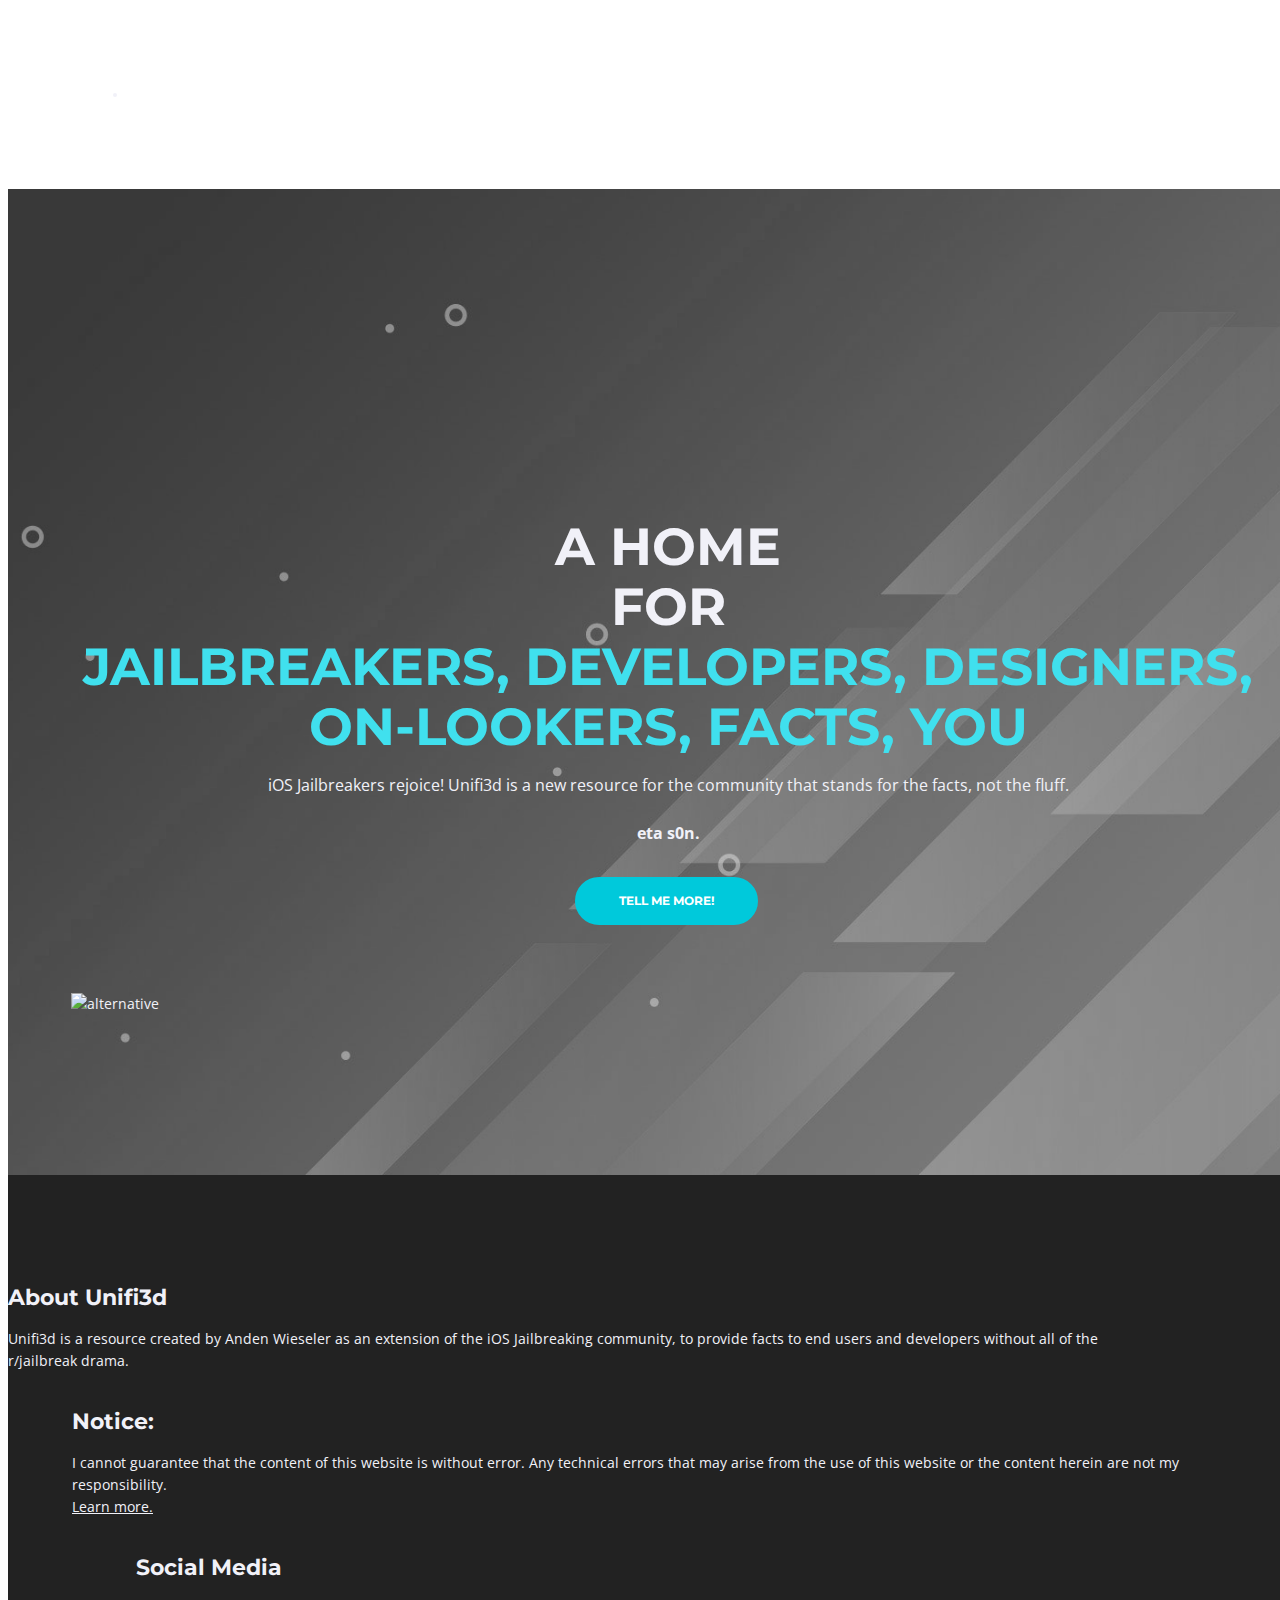
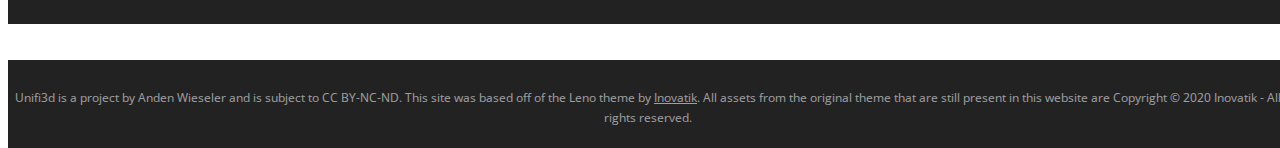
==== index.html @ a31bab38 "Updated website to match local copy" ====
<!DOCTYPE html>
<html lang="en">
<head>
    <meta charset="utf-8">
    <meta name="viewport" content="width=device-width, initial-scale=1, shrink-to-fit=no">
    
    <!-- SEO Meta Tags -->
    <meta name="description" content="Unifi3d is a web resource for the iOS jailbreak community">
    <meta name="author" content="u/yourlocaltechboi">

    <!-- Website Title -->
    <title>Unifi3d</title>
    
    <!-- Styles -->
    <link href="https://fonts.googleapis.com/css?family=Montserrat:400,600,700" rel="stylesheet">
    <link href="https://fonts.googleapis.com/css?family=Open+Sans:400,400i,700,700i" rel="stylesheet">
    <link href="css/bootstrap.css" rel="stylesheet">
    <link href="css/fontawesome-all.css" rel="stylesheet">
    <link href="css/swiper.css" rel="stylesheet">
	<link href="css/magnific-popup.css" rel="stylesheet">
	<link href="css/styles.css" rel="stylesheet">
	
	<!-- Favicon  -->
    <link rel="icon" href="images/Unifi3d-01.png">
</head>
<body data-spy="scroll" data-target=".fixed-top">
    <!-- Navigation -->
    <nav class="navbar navbar-expand-md navbar-dark navbar-custom fixed-top">
        <!-- Text Logo - Use this if you don't have a graphic logo -->
        <a class="navbar-brand logo-text page-scroll" href="index.html">Unifi3d</a>

        <!-- Image Logo -->
        <!-- <a class="navbar-brand logo-image" href="index.html"><img src="images/logo.svg" alt="alternative"></a> -->
        
        <!-- Mobile Menu Toggle Button -->

        <!-- end of mobile menu toggle button -->

        <div class="collapse navbar-collapse" id="navbarsExampleDefault">
            <ul class="navbar-nav ml-auto">
                <li class="nav-item">
                    <!-- <a class="nav-link page-scroll" href="site/home.html">ENTER SITE (BETA)</a> -->
                </li>
                <!-- end of dropdown menu -->


            </ul>
            <span class="nav-item social-icons">
                <span class="fa-stack">
                    <a href="https://reddit.com/u/yourlocaltechboi" target="_blank">
                        <i class="fas fa-circle fa-stack-2x"></i>
                        <i class="fab fa-reddit fa-stack-1x"></i>
                    </a>
                </span>
                <span class="fa-stack">
                    <a href="https://twitter.com/JoeMcRainbow1" target="_blank">
                        <i class="fas fa-circle fa-stack-2x"></i>
                        <i class="fab fa-twitter fa-stack-1x"></i>
                    </a>
                </span>
            </span>
        </div>
    </nav> <!-- end of navbar -->
    <!-- end of navigation -->


    <!-- Header -->
    <header id="header" class="header">
        <div class="header-content">
            <div class="container">
                <div class="row">
                    <div class="col-lg-6">
                        <div class="text-container" style="text-align: center;">
                            <h1>A HOME<br>FOR<br><span id="js-rotating">JAILBREAKERS, DEVELOPERS, DESIGNERS, ON-LOOKERS, FACTS, YOU</span></h1>
                            <p class="p-large">iOS Jailbreakers rejoice! Unifi3d is a new resource for the community that stands for the facts, not the fluff.<br><br><b>eta s0n.</b></p>
                            <a class="btn-solid-lg page-scroll" style="margin-left: 5px;" href="site/about-unifi3d.html">TELL ME MORE!</a>
                            <!-- <a class="btn-solid-lg page-scroll" href="site/home.html">CHECK IT OUT! (BETA)</a> -->
                        </div>
                    </div> <!-- end of col -->
                    <div class="col-lg-6">
                        <div class="image-container">
                            <img class="img-fluid" style="width: 75%; height: 75%; margin-left: 15px" src="images/Untitled-1.png" alt="alternative">
                        </div> <!-- end of image-container -->
                    </div> <!-- end of col -->
                </div> <!-- end of row -->
            </div> <!-- end of container -->
        </div> <!-- end of header-content -->
    </header> <!-- end of header -->
    <!-- end of header -->

    <!-- Footer -->
    <div class="footer">
        <div class="container">
            <div class="row">
                <div class="col-md-4">
                    <div class="footer-col">
                        <h4>About Unifi3d</h4>
                        <p>Unifi3d is a resource created by Anden Wieseler as an extension of the iOS Jailbreaking community, to provide facts to end users and developers without all of the r/jailbreak drama.</p>
                    </div>
                </div> <!-- end of col -->
                <div class="col-md-4">
                    <div class="footer-col middle">
                        <h4>Notice:</h4>
                        <p>I cannot guarantee that the content of this website is without error. Any technical errors that may arise from the use of this website or the content herein are not my responsibility.<br><a href="site/about-unifi3d.html#disclaimer">Learn more.</a></p>
                    </div>
                </div> <!-- end of col -->
                <div class="col-md-4">
                    <div class="footer-col last">
                        <h4>Social Media</h4>
                        <span class="fa-stack">
                            <a href="https://reddit.com/u/yourlocaltechboi">
                                <i class="fas fa-circle fa-stack-2x"></i>
                                <i class="fab fa-reddit fa-stack-1x"></i>
                            </a>
                        </span>
                        <span class="fa-stack">
                            <a href="https://twitter.com/JoeMcRainbow1">
                                <i class="fas fa-circle fa-stack-2x"></i>
                                <i class="fab fa-twitter fa-stack-1x"></i>
                            </a>
                        </span>
                    </div> 
                </div> <!-- end of col -->
            </div> <!-- end of row -->
        </div> <!-- end of container -->
    </div> <!-- end of footer -->  
    <!-- end of footer -->


    <!-- Copyright -->
    <div class="copyright">
        <div class="container">
            <div class="row">
                <div class="col-lg-12">
                    <p class="p-small">Unifi3d is a project by Anden Wieseler and is subject to CC BY-NC-ND. This site was based off of the Leno theme by <a href="https://inovatik.com">Inovatik</a>. All assets from the original theme that are still present in this website are Copyright © 2020 Inovatik - All rights reserved.</p>
                </div> <!-- end of col -->
            </div> <!-- enf of row -->
        </div> <!-- end of container -->
    </div> <!-- end of copyright --> 
    <!-- end of copyright -->
    
    	
    <!-- Scripts -->
    <script src="js/jquery.min.js"></script> <!-- jQuery for Bootstrap's JavaScript plugins -->
    <script src="js/popper.min.js"></script> <!-- Popper tooltip library for Bootstrap -->
    <script src="js/bootstrap.min.js"></script> <!-- Bootstrap framework -->
    <script src="js/jquery.easing.min.js"></script> <!-- jQuery Easing for smooth scrolling between anchors -->
    <script src="js/swiper.min.js"></script> <!-- Swiper for image and text sliders -->
    <script src="js/jquery.magnific-popup.js"></script> <!-- Magnific Popup for lightboxes -->
    <script src="js/morphext.min.js"></script> <!-- Morphtext rotating text in the header -->
    <script src="js/validator.min.js"></script> <!-- Validator.js - Bootstrap plugin that validates forms -->
    <script src="js/scripts.js"></script> <!-- Custom scripts -->
</body>
</html>
---- css/styles.css ----
/* Template: Leno - Mobile App HTML Landing Page Template
   Author: Inovatik
   Created: Mar 2019
   Description: Master CSS file
*/

/*****************************************
Table Of Contents:

01. General Styles
02. Preloader
03. Navigation
04. Header
05. Features
06. Video
07. Details 1
08. Details 2
09. Details Lightboxes
10. Screenshots
11. Download
12. Statistics
13. Contact
14. Footer
15. Copyright
16. Back To Top Button
17. Extra Pages
18. Media Queries
******************************************/

/*****************************************
Colors:

- Text, navbar links - white #f1f1f8
- Buttons, bullets, icons - turquoise #00c9db
- Navbar - gray #333333
- Backgrounds - gray #333333
- Backgrounds - denim #2f2c3d
******************************************/


/******************************/
/*     01. General Styles     */
/******************************/
body,
html {
    width: 100%;
	height: 100%;
}

body, p {
	color: #f1f1f8; 
	font: 400 0.875rem/1.375rem "Open Sans", sans-serif;
}

.p-large {
	color: #f1f1f8;
	font: 400 1rem/1.5rem "Open Sans", sans-serif;
}

.p-small {
	color: #f1f1f8;
	font: 400 0.75rem/1.25rem "Open Sans", sans-serif;
}

.p-heading {
	margin-bottom: 3.75rem;
	text-align: center;
}

.li-space-lg li {
	margin-bottom: 0.375rem;
}

.indent {
	padding-left: 1.25rem;
}

h1 {
	color: #f1f1f8;
	font: 700 2.5rem/2.875rem "Montserrat", sans-serif;
}

h2 {
	color: #f1f1f8;
	font: 700 2.25rem/2.75rem "Montserrat", sans-serif;
}

h3 {
	color: #f1f1f8;
	font: 700 1.75rem/2.125rem "Montserrat", sans-serif;
}

h4 {
	color: #f1f1f8;
	font: 700 1.375rem/1.75rem "Montserrat", sans-serif;
}

h5 {
	color: #f1f1f8;
	font: 700 1.125rem/1.625rem "Montserrat", sans-serif;
}

h6 {
	color: #f1f1f8;
	font: 700 1rem/1.5rem "Montserrat", sans-serif;
}

a {
	color: #f1f1f8;
	text-decoration: underline;
}

a:hover {
	color: #f1f1f8;
	text-decoration: underline;
}

a.turquoise {
	color: #00c9db;
}

a.white {
	color: #fff;
}

.testimonial-text {
	font: italic 400 1rem/1.5rem "Open Sans", sans-serif;
}

.testimonial-author {
	font: 700 1rem/1.5rem "Montserrat", sans-serif;
}

.btn-solid-reg {
	display: inline-block;
	padding: 1.1875rem 2.125rem 1.1875rem 2.125rem;
	border: 0.125rem solid #00c9db;
	border-radius: 2rem;
	background-color: #00c9db;
	color: #fff;
	font: 700 0.75rem/0 "Montserrat", sans-serif;
	text-decoration: none;
	transition: all 0.2s ease;
}

.btn-solid-reg:hover {
	background-color: transparent;
	color: #00c9db;
	text-decoration: none;
}

.btn-solid-lg {
	display: inline-block;
	padding: 1.375rem 2.625rem 1.375rem 2.625rem;
	border: 0.125rem solid #00c9db;
	border-radius: 2rem;
	background-color: #00c9db;
	color: #fff;
	font: 700 0.75rem/0 "Montserrat", sans-serif;
	text-decoration: none;
	transition: all 0.2s ease;
}

.btn-solid-lg:hover {
	background-color: transparent;
	color: #00c9db;
	text-decoration: none;
}

.btn-solid-lg .fab {
	margin-right: 0.5rem;
	font-size: 1.25rem;
	line-height: 0;
	vertical-align: top;
}

.btn-solid-lg .fab.fa-google-play {
	font-size: 1rem;
}

.btn-outline-reg {
	display: inline-block;
	padding: 1.1875rem 2.125rem 1.1875rem 2.125rem;
	border: 0.125rem solid #00c9db;
	border-radius: 2rem;
	background-color: transparent;
	color: #00c9db;
	font: 700 0.75rem/0 "Montserrat", sans-serif;
	text-decoration: none;
	transition: all 0.2s ease;
}

.btn-outline-reg:hover {
	background-color: #00c9db;
	color: #fff;
	text-decoration: none;
}

.btn-outline-lg {
	display: inline-block;
	padding: 1.375rem 2.625rem 1.375rem 2.625rem;
	border: 0.125rem solid #00c9db;
	border-radius: 2rem;
	background-color: transparent;
	color: #00c9db;
	font: 700 0.75rem/0 "Montserrat", sans-serif;
	text-decoration: none;
	transition: all 0.2s ease;
}

.btn-outline-lg:hover {
	background-color: #00c9db;
	color: #fff;
	text-decoration: none;
}

.btn-outline-sm {
	display: inline-block;
	padding: 1rem 1.625rem 0.875rem 1.625rem;
	border: 0.125rem solid #00c9db;
	border-radius: 2rem;
	background-color: transparent;
	color: #00c9db;
	font: 700 0.625rem/0 "Montserrat", sans-serif;
	text-decoration: none;
	transition: all 0.2s ease;
}

.btn-outline-sm:hover {
	background-color: #00c9db;
	color: #fff;
	text-decoration: none;
}

.form-group {
	position: relative;
	margin-bottom: 1.25rem;
}

.form-group.has-error.has-danger {
	margin-bottom: 0.625rem;
}

.form-group.has-error.has-danger .help-block.with-errors ul {
	margin-top: 0.375rem;
}

.label-control {
	position: absolute;
	top: 0.87rem;
	left: 1.375rem;
	color: #f1f1f8;
	opacity: 1;
	font: 400 0.875rem/1.375rem "Open Sans", sans-serif;
	cursor: text;
	transition: all 0.2s ease;
}

/* IE10+ hack to solve lower label text position compared to the rest of the browsers */
@media screen and (-ms-high-contrast: active), screen and (-ms-high-contrast: none) {  
	.label-control {
		top: 0.9375rem;
	}
}

.form-control-input:focus + .label-control,
.form-control-input.notEmpty + .label-control,
.form-control-textarea:focus + .label-control,
.form-control-textarea.notEmpty + .label-control {
	top: 0.125rem;
	opacity: 1;
	font-size: 0.75rem;
	font-weight: 700;
}

.form-control-input,
.form-control-select {
	display: block; /* needed for proper display of the label in Firefox, IE, Edge */
	width: 100%;
	padding-top: 1.0625rem;
	padding-bottom: 0.0625rem;
	padding-left: 1.3125rem;
	border: 1px solid #9791ae;
	border-radius: 0.25rem;
	background-color: #413d52;
	color: #f1f1f8;
	font: 400 0.875rem/1.875rem "Open Sans", sans-serif;
	transition: all 0.2s ease;
	-webkit-appearance: none; /* removes inner shadow on form inputs on ios safari */
}

.form-control-select {
	padding-top: 0.5rem;
	padding-bottom: 0.5rem;
	height: 3rem;
}

/* IE10+ hack to solve lower label text position compared to the rest of the browsers */
@media screen and (-ms-high-contrast: active), screen and (-ms-high-contrast: none) {  
	.form-control-input {
		padding-top: 1.25rem;
		padding-bottom: 0.75rem;
		line-height: 1.75rem;
	}

	.form-control-select {
		padding-top: 0.875rem;
		padding-bottom: 0.75rem;
		height: 3.125rem;
		line-height: 2.125rem;
	}
}

select {
    /* you should keep these first rules in place to maintain cross-browser behavior */
    -webkit-appearance: none;
	-moz-appearance: none;
	-ms-appearance: none;
    -o-appearance: none;
    appearance: none;
    background-image: url('../images/down-arrow.png');
    background-position: 96% 50%;
    background-repeat: no-repeat;
    outline: none;
}

select::-ms-expand {
    display: none; /* removes the ugly default down arrow on select form field in IE11 */
}

.form-control-textarea {
	display: block; /* used to eliminate a bottom gap difference between Chrome and IE/FF */
	width: 100%;
	height: 8rem; /* used instead of html rows to normalize height between Chrome and IE/FF */
	padding-top: 1.25rem;
	padding-left: 1.3125rem;
	border: 1px solid #9791ae;
	border-radius: 0.25rem;
	background-color: #413d52;
	color: #f1f1f8;
	font: 400 0.875rem/1.75rem "Open Sans", sans-serif;
	transition: all 0.2s ease;
}

.form-control-input:focus,
.form-control-select:focus,
.form-control-textarea:focus {
	border: 1px solid #f1f1f8;
	outline: none; /* Removes blue border on focus */
}

.form-control-input:hover,
.form-control-select:hover,
.form-control-textarea:hover {
	border: 1px solid #f1f1f8;
}

.checkbox {
	font: 400 0.75rem/1.25rem "Open Sans", sans-serif;
}

input[type='checkbox'] {
	vertical-align: -15%;
	margin-right: 0.375rem;
}

/* IE10+ hack to raise checkbox field position compared to the rest of the browsers */
@media screen and (-ms-high-contrast: active), screen and (-ms-high-contrast: none) {  
	input[type='checkbox'] {
		vertical-align: -9%;
	}
}

.form-control-submit-button {
	display: inline-block;
	width: 100%;
	height: 3.125rem;
	border: 1px solid #00c9db;
	border-radius: 1.5rem;
	background-color: #00c9db;
	color: #fff;
	font: 700 0.75rem/1.75rem "Montserrat", sans-serif;
	cursor: pointer;
	transition: all 0.2s ease;
}

.form-control-submit-button:hover {
	background-color: transparent;
	color: #00c9db;
}

/* Form Success And Error Message Formatting */
#cmsgSubmit.h3.text-center.tada.animated,
#pmsgSubmit.h3.text-center.tada.animated,
#cmsgSubmit.h3.text-center,
#pmsgSubmit.h3.text-center {
	display: block;
	margin-bottom: 0;
	color: #f1f1f8;
	font: 400 1.125rem/1rem "Open Sans", sans-serif;
}

.help-block.with-errors .list-unstyled {
	color: #f1f1f8;
	font-size: 0.75rem;
	line-height: 1.125rem;
	text-align: left;
}

.help-block.with-errors ul {
	margin-bottom: 0;
}
/* end of form success and error message formatting */

/* Form Success And Error Message Animation - Animate.css */
@-webkit-keyframes tada {
	from {
		-webkit-transform: scale3d(1, 1, 1);
		-ms-transform: scale3d(1, 1, 1);
		transform: scale3d(1, 1, 1);
	}
	10%, 20% {
		-webkit-transform: scale3d(.9, .9, .9) rotate3d(0, 0, 1, -3deg);
		-ms-transform: scale3d(.9, .9, .9) rotate3d(0, 0, 1, -3deg);
		transform: scale3d(.9, .9, .9) rotate3d(0, 0, 1, -3deg);
	}
	30%, 50%, 70%, 90% {
		-webkit-transform: scale3d(1.1, 1.1, 1.1) rotate3d(0, 0, 1, 3deg);
		-ms-transform: scale3d(1.1, 1.1, 1.1) rotate3d(0, 0, 1, 3deg);
		transform: scale3d(1.1, 1.1, 1.1) rotate3d(0, 0, 1, 3deg);
	}
	40%, 60%, 80% {
		-webkit-transform: scale3d(1.1, 1.1, 1.1) rotate3d(0, 0, 1, -3deg);
		-ms-transform: scale3d(1.1, 1.1, 1.1) rotate3d(0, 0, 1, -3deg);
		transform: scale3d(1.1, 1.1, 1.1) rotate3d(0, 0, 1, -3deg);
	}
	to {
		-webkit-transform: scale3d(1, 1, 1);
		-ms-transform: scale3d(1, 1, 1);
		transform: scale3d(1, 1, 1);
	}
}

@keyframes tada {
	from {
		-webkit-transform: scale3d(1, 1, 1);
		-ms-transform: scale3d(1, 1, 1);
		transform: scale3d(1, 1, 1);
	}
	10%, 20% {
		-webkit-transform: scale3d(.9, .9, .9) rotate3d(0, 0, 1, -3deg);
		-ms-transform: scale3d(.9, .9, .9) rotate3d(0, 0, 1, -3deg);
		transform: scale3d(.9, .9, .9) rotate3d(0, 0, 1, -3deg);
	}
	30%, 50%, 70%, 90% {
		-webkit-transform: scale3d(1.1, 1.1, 1.1) rotate3d(0, 0, 1, 3deg);
		-ms-transform: scale3d(1.1, 1.1, 1.1) rotate3d(0, 0, 1, 3deg);
		transform: scale3d(1.1, 1.1, 1.1) rotate3d(0, 0, 1, 3deg);
	}
	40%, 60%, 80% {
		-webkit-transform: scale3d(1.1, 1.1, 1.1) rotate3d(0, 0, 1, -3deg);
		-ms-transform: scale3d(1.1, 1.1, 1.1) rotate3d(0, 0, 1, -3deg);
		transform: scale3d(1.1, 1.1, 1.1) rotate3d(0, 0, 1, -3deg);
	}
	to {
		-webkit-transform: scale3d(1, 1, 1);
		-ms-transform: scale3d(1, 1, 1);
		transform: scale3d(1, 1, 1);
	}
}

.tada {
	-webkit-animation-name: tada;
	animation-name: tada;
}

.animated {
	-webkit-animation-duration: 1s;
	animation-duration: 1s;
	-webkit-animation-fill-mode: both;
	animation-fill-mode: both;
}
/* end of form success and error message animation - Animate.css */

/* Fade-move Animation For Lightbox - Magnific Popup */
/* at start */
.my-mfp-slide-bottom .zoom-anim-dialog {
	opacity: 0;
	transition: all 0.2s ease-out;
	-webkit-transform: translateY(-1.25rem) perspective(37.5rem) rotateX(10deg);
	-ms-transform: translateY(-1.25rem) perspective(37.5rem) rotateX(10deg);
	transform: translateY(-1.25rem) perspective(37.5rem) rotateX(10deg);
}

/* animate in */
.my-mfp-slide-bottom.mfp-ready .zoom-anim-dialog {
	opacity: 1;
	-webkit-transform: translateY(0) perspective(37.5rem) rotateX(0); 
	-ms-transform: translateY(0) perspective(37.5rem) rotateX(0); 
	transform: translateY(0) perspective(37.5rem) rotateX(0); 
}

/* animate out */
.my-mfp-slide-bottom.mfp-removing .zoom-anim-dialog {
	opacity: 0;
	-webkit-transform: translateY(-0.625rem) perspective(37.5rem) rotateX(10deg); 
	-ms-transform: translateY(-0.625rem) perspective(37.5rem) rotateX(10deg); 
	transform: translateY(-0.625rem) perspective(37.5rem) rotateX(10deg); 
}

/* dark overlay, start state */
.my-mfp-slide-bottom.mfp-bg {
	opacity: 0;
	transition: opacity 0.2s ease-out;
}

/* animate in */
.my-mfp-slide-bottom.mfp-ready.mfp-bg {
	opacity: 0.8;
}
/* animate out */
.my-mfp-slide-bottom.mfp-removing.mfp-bg {
	opacity: 0;
}
/* end of fade-move animation for lightbox - magnific popup */

/* Fade Animation For Image Slider - Magnific Popup */
@-webkit-keyframes fadeIn {
	from {
		opacity: 0;
	}
	to {
		opacity: 1;
	}
}

@keyframes fadeIn {
	from {
		opacity: 0;
	}
	to {
		opacity: 1;
	}
}

.fadeIn {
	-webkit-animation: fadeIn 0.6s;
	animation: fadeIn 0.6s;
}

@-webkit-keyframes fadeOut {
	from {
		opacity: 1;
	}
	to {
		opacity: 0;
	}
}

@keyframes fadeOut {
	from {
		opacity: 1;
	}
	to {
		opacity: 0;
	}
}

.fadeOut {
	-webkit-animation: fadeOut 0.8s;
	animation: fadeOut 0.8s;
}
/* end of fade animation for image slider - magnific popup */


/*************************/
/*     02. Preloader     */
/*************************/
.spinner-wrapper {
	position: fixed;
	z-index: 999999;
	top: 0;
	right: 0;
	bottom: 0;
	left: 0;
	background: #2f2c3d;
}

.spinner {
	position: absolute;
	top: 50%; /* centers the loading animation vertically one the screen */
	left: 50%; /* centers the loading animation horizontally one the screen */
	width: 3.75rem;
	height: 1.25rem;
	margin: -0.625rem 0 0 -1.875rem; /* is width and height divided by two */ 
	text-align: center;
}

.spinner > div {
	display: inline-block;
	width: 1rem;
	height: 1rem;
	border-radius: 100%;
	background-color: #fff;
	-webkit-animation: sk-bouncedelay 1.4s infinite ease-in-out both;
	animation: sk-bouncedelay 1.4s infinite ease-in-out both;
}

.spinner .bounce1 {
	-webkit-animation-delay: -0.32s;
	animation-delay: -0.32s;
}

.spinner .bounce2 {
	-webkit-animation-delay: -0.16s;
	animation-delay: -0.16s;
}

@-webkit-keyframes sk-bouncedelay {
	0%, 80%, 100% { -webkit-transform: scale(0); }
	40% { -webkit-transform: scale(1.0); }
}

@keyframes sk-bouncedelay {
	0%, 80%, 100% { 
		-webkit-transform: scale(0);
		-ms-transform: scale(0);
		transform: scale(0);
	} 40% { 
		-webkit-transform: scale(1.0);
		-ms-transform: scale(1.0);
		transform: scale(1.0);
	}
}


/**************************/
/*     03. Navigation     */
/**************************/
.navbar-custom {
	background-color: #222222;
	box-shadow: 0 0.0625rem 0.375rem 0 rgba(0, 0, 0, 0.1);
	font: 700 0.75rem/2rem "Montserrat", sans-serif;
	transition: all 0.2s ease;
}

.navbar-custom .navbar-brand.logo-image img {
    width: 113px;
	height: 34px;
	margin-bottom: 1px;
	-webkit-backface-visibility: hidden;
}

.navbar-custom .navbar-brand.logo-text {
	font: 700 2.375rem/1.5rem "Montserrat", sans-serif;
	color: #fff;
	letter-spacing: -0.5px;
	text-decoration: none;
}

.navbar-custom .navbar-nav {
	margin-top: 0.75rem;
}

.navbar-custom .nav-item .nav-link {
	padding: 0 0.75rem 0 0.75rem;
	color: #fff;
	text-decoration: none;
	transition: all 0.2s ease;
}

.navbar-custom .nav-item .nav-link:hover,
.navbar-custom .nav-item .nav-link.active {
	color: #00c9db;
}

/* Dropdown Menu */
.navbar-custom .dropdown:hover > .dropdown-menu {
	display: block; /* this makes the dropdown menu stay open while hovering it */
	min-width: auto;
	animation: fadeDropdown 0.2s; /* required for the fade animation */
}

@keyframes fadeDropdown {
    0% {
        opacity: 0;
    }

    100% {
        opacity: 1;
    }
}

.navbar-custom .dropdown-toggle:focus { /* removes dropdown outline on focus  */
	outline: 0;
}

.navbar-custom .dropdown-menu {
	margin-top: 0;
	border: none;
	border-radius: 0.25rem;
	background-color: #222222;
}

.navbar-custom .dropdown-item {
	color: #fff;
	text-decoration: none;
}

.navbar-custom .dropdown-item:hover {
	background-color: #222222;
}

.navbar-custom .dropdown-item .item-text {
	font: 700 0.75rem/1.5rem "Montserrat", sans-serif;
}

.navbar-custom .dropdown-item:hover .item-text {
	color: #00c9db;
}

.navbar-custom .dropdown-items-divide-hr {
	width: 100%;
	height: 1px;
	margin: 0.25rem auto 0.25rem auto;
	border: none;
	background-color: #b5bcc4;
	opacity: 0.2;
}
/* end of dropdown menu */

.navbar-custom .social-icons {
	display: none;
}

.navbar-custom .navbar-toggler {
	border: none;
	color: #fff;
	font-size: 2rem;
}

.navbar-custom button[aria-expanded='false'] .navbar-toggler-awesome.fas.fa-times{
	display: none;
}

.navbar-custom button[aria-expanded='false'] .navbar-toggler-awesome.fas.fa-bars{
	display: inline-block;
}

.navbar-custom button[aria-expanded='true'] .navbar-toggler-awesome.fas.fa-bars{
	display: none;
}

.navbar-custom button[aria-expanded='true'] .navbar-toggler-awesome.fas.fa-times{
	display: inline-block;
	margin-right: 0.125rem;
}


/*********************/
/*    04. Header     */
/*********************/
.header {
	background: linear-gradient(to bottom right, rgba(72, 72, 212, 0), rgba(241, 104, 104, 0)), url('../images/header-background.jpg') center center no-repeat;
	background-size: cover;
}

.header .header-content {
	padding-top: 8.5rem;
	padding-bottom: 7rem;
	text-align: center;
}

.header .text-container {
	margin-bottom: 3rem;
}

.header h1 {
	margin-bottom: 1rem;
}

.header #js-rotating {
	color: #40e0ee;
}

.header .p-large {
	margin-bottom: 2rem;
}

.header .btn-solid-lg {
	margin-right: 0.5rem;
	margin-bottom: 1.25rem;
}


/****************************/
/*     05. Testimonials     */
/****************************/
.slider-1 {
	padding-top: 6.875rem;
	padding-bottom: 6.375rem;
	background-color: #333333;
}

.slider-1 .slider-container {
	position: relative;
}

.slider-1 .swiper-container {
	position: static;
	width: 90%;
	text-align: center;
}

.slider-1 .swiper-button-prev:focus,
.slider-1 .swiper-button-next:focus {
	/* even if you can't see it chrome you can see it on mobile device */
	outline: none;
}

.slider-1 .swiper-button-prev {
	left: -0.5rem;
	background-image: url("data:image/svg+xml;charset=utf-8,%3Csvg%20xmlns%3D'http%3A%2F%2Fwww.w3.org%2F2000%2Fsvg'%20viewBox%3D'0%200%2028%2044'%3E%3Cpath%20d%3D'M0%2C22L22%2C0l2.1%2C2.1L4.2%2C22l19.9%2C19.9L22%2C44L0%2C22L0%2C22L0%2C22z'%20fill%3D'%23f1f1f8'%2F%3E%3C%2Fsvg%3E");
	background-size: 1.125rem 1.75rem;
}

.slider-1 .swiper-button-next {
	right: -0.5rem;
	background-image: url("data:image/svg+xml;charset=utf-8,%3Csvg%20xmlns%3D'http%3A%2F%2Fwww.w3.org%2F2000%2Fsvg'%20viewBox%3D'0%200%2028%2044'%3E%3Cpath%20d%3D'M27%2C22L27%2C22L5%2C44l-2.1-2.1L22.8%2C22L2.9%2C2.1L5%2C0L27%2C22L27%2C22z'%20fill%3D'%23f1f1f8'%2F%3E%3C%2Fsvg%3E");
	background-size: 1.125rem 1.75rem;
}

.slider-1 .card {
	position: relative;
	border: none;
	background-color: transparent;
}

.slider-1 .card-image {
	width: 6rem;
	height: 6rem;
	margin-right: auto;
	margin-bottom: 0.25rem;
	margin-left: auto;
	border-radius: 50%;
}

.slider-1 .card-body {
	padding-bottom: 0;
}

.slider-1 .testimonial-author {
	margin-bottom: 0;
}


/************************/
/*     05. Features     */
/************************/
.tabs {
	padding-top: 6.5rem;
	padding-bottom: 4.25rem;
	background-color: #2f2c3d;
}

.tabs h2 {
	margin-bottom: 1.125rem;
	text-align: center;
}

.tabs .p-heading {
	margin-bottom: 3.125rem;
}

.tabs .nav-tabs {
	margin-right: auto;
	margin-bottom: 2.5rem;
	margin-left: auto;
	justify-content: center;
	border-bottom: none;
}

.tabs .nav-link {
	margin-bottom: 1rem;
	padding: 0.5rem 1.375rem 0.25rem 1.375rem;
	border: none;
	border-bottom: 0.1875rem solid #f1f1f8;
	border-radius: 0;
	color: #f1f1f8;
	font: 700 1rem/1.75rem "Montserrat", sans-serif;
	text-decoration: none;
	transition: all 0.2s ease;
}

.tabs .nav-link.active,
.tabs .nav-link:hover {
	border-bottom: 0.1875rem solid #00c9db;
	background-color: transparent;
	color: #00c9db;
}

.tabs .nav-link .fas {
	margin-right: 0.375rem;
	font-size: 1rem;
}

.tabs .tab-content {
	width: 100%; /* for proper display in IE11 */
}

.tabs .card {
	border: none;
	background: transparent;
}

.tabs .card-body {
	padding: 1rem 0 1.25rem 0;
}

.tabs .card-title {
	margin-bottom: 0.5rem;
}

.tabs .card .card-icon {
	display: inline-block;
	width: 3.5rem;
	height: 3.5rem;
	border-radius: 50%;
	background-color: #00c9db;
	text-align: center;
	vertical-align: top;
}

.tabs .card .card-icon .fas,
.tabs .card .card-icon .far {
	color: #fff;
	font-size: 1.75rem;
	line-height: 3.5rem;
}

.tabs #tab-1 .card.left-pane .text-wrapper {
	display: inline-block;
	width: 75%;
}

.tabs #tab-1 .card.left-pane .card-icon {
	float: left;
	margin-right: 1rem;
}

.tabs #tab-1 img {
	display: block;
	margin: 2rem auto 3rem auto;
}

.tabs #tab-1 .card.right-pane .text-wrapper {
	display: inline-block;
	width: 75%;
}

.tabs #tab-1 .card.right-pane .card-icon {
	margin-right: 1rem;
}

.tabs #tab-2 img {
	display: block;
	margin: 0 auto 2rem auto;
}

.tabs #tab-2 .text-area {
	margin-top: 1.5rem;
}

.tabs #tab-2 h3 {
	margin-bottom: 0.75rem;
}

.tabs #tab-2 .icon-cards-area {
	margin-top: 2.5rem;
}

.tabs #tab-2 .icon-cards-area .card {
	width: 100%; /* for proper display in IE11 */
}

.tabs #tab-3 .icon-cards-area .card {
	width: 100%; /* for proper display in IE11 */
}

.tabs #tab-3 .text-area {
	margin-top: 0.75rem;
	margin-bottom: 4rem;
}

.tabs #tab-3 h3 {
	margin-bottom: 0.75rem;
}

.tabs #tab-3 img {
	margin: 0 auto 3rem auto;
}


/*********************/
/*     06. Video     */
/*********************/
.basic-1 {
	padding-top: 6.375rem;
	padding-bottom: 6.875rem;
	background: url('../images/video-background.jpg') center center no-repeat;
	background-size: cover; 
}

.basic-1 h2 {
	margin-bottom: 1.125rem;
	text-align: center;
}

.basic-1 .p-heading {
	margin-bottom: 4rem;
	text-align: center;
}

.basic-1 .image-container img {
	border-radius: 0.375rem;
}

.basic-1 .video-wrapper {
	position: relative;
}

/* Video Play Button */
.basic-1 .video-play-button {
	position: absolute;
	z-index: 10;
	top: 50%;
	left: 50%;
	display: block;
	box-sizing: content-box;
	width: 2rem;
	height: 2.75rem;
	padding: 1.125rem 1.25rem 1.125rem 1.75rem;
	border-radius: 50%;
	-webkit-transform: translateX(-50%) translateY(-50%);
	-ms-transform: translateX(-50%) translateY(-50%);
	transform: translateX(-50%) translateY(-50%);
}
  
.basic-1 .video-play-button:before {
	content: "";
	position: absolute;
	z-index: 0;
	top: 50%;
	left: 50%;
	display: block;
	width: 4.75rem;
	height: 4.75rem;
	border-radius: 50%;
	background: #4eaaff;
	animation: pulse-border 1500ms ease-out infinite;
	-webkit-transform: translateX(-50%) translateY(-50%);
	-ms-transform: translateX(-50%) translateY(-50%);
	transform: translateX(-50%) translateY(-50%);
}
  
.basic-1 .video-play-button:after {
	content: "";
	position: absolute;
	z-index: 1;
	top: 50%;
	left: 50%;
	display: block;
	width: 4.375rem;
	height: 4.375rem;
	border-radius: 50%;
	background: #4eaaff;
	transition: all 200ms;
	-webkit-transform: translateX(-50%) translateY(-50%);
	-ms-transform: translateX(-50%) translateY(-50%);
	transform: translateX(-50%) translateY(-50%);
}
  
.basic-1 .video-play-button span {
	position: relative;
	display: block;
	z-index: 3;
	top: 0.375rem;
	left: 0.25rem;
	width: 0;
	height: 0;
	border-left: 1.625rem solid #fff;
	border-top: 1rem solid transparent;
	border-bottom: 1rem solid transparent;
}
  
@keyframes pulse-border {
	0% {
		transform: translateX(-50%) translateY(-50%) translateZ(0) scale(1);
		opacity: 1;
	}
	100% {
		transform: translateX(-50%) translateY(-50%) translateZ(0) scale(1.5);
		opacity: 0;
	}
}
/* end of video play button */  


/*************************/
/*     07. Details 1     */
/*************************/
.basic-2 {
	padding-top: 8rem;
	padding-bottom: 3.5rem;
	background-color: #333333;
}

.basic-2 img {
	margin-bottom: 3.5rem;
}

.basic-2 h3 {
	margin-bottom: 1.125rem;
}

.basic-2 .btn-solid-reg {
	margin-top: 0.5rem;
}


/*************************/
/*     08. Details 2     */
/*************************/
.basic-3 {
	padding-top: 3.5rem;
	padding-bottom: 7.25rem;
	background-color: #333333;
}

.basic-3 .text-container {
	margin-bottom: 3.5rem;
}

.basic-3 h3 {
	margin-bottom: 1.125rem;
}

.basic-3 .btn-solid-reg {
	margin-top: 0.5rem;
}


/**********************************/
/*     09. Details Lightboxes     */
/**********************************/
.lightbox-basic {
	position: relative;
	max-width: 46.875rem;
	margin: 2.5rem auto;
	padding: 3rem 1rem;
	border-radius: 0.25rem;
	background-color: #2f2c3d;
	text-align: left;
}

.lightbox-basic img {
	display: block;
	margin-right: auto;
	margin-bottom: 3rem;
	margin-left: auto;
}

.lightbox-basic h3 {
	margin-bottom: 0.625rem;
}

.lightbox-basic hr {
	width: 3.75rem;
	height: 0.125rem;
	margin-top: 0.125rem;
	margin-bottom: 1.125rem;
	margin-left: 0;
	border: 0;
	background-color: #00c9db;
	text-align: left;
}

.lightbox-basic h4 {
	margin-top: 1.75rem;
	margin-bottom: 0.75rem;
}

.lightbox-basic table {
	margin-top: 1rem;
	margin-bottom: 1.5rem;
}

.lightbox-basic table tr {
	line-height: 1.75em;
}

.lightbox-basic table .icon-cell {
	width: 2rem;
	padding-right: 0.25rem;
	color: #00c9db;
	text-align: center;
}

.lightbox-basic a.mfp-close.as-button {
	position: relative;
	width: auto;
	height: auto;
	margin-left: 0.375rem;
	color: #00c9db;
	opacity: 1;
}

.lightbox-basic a.mfp-close.as-button:hover {
	color: #f1f1f8;
}

.lightbox-basic button.mfp-close.x-button {
	position: absolute;
	top: -0.375rem;
	right: -0.375rem;
	width: 2.75rem;
	height: 2.75rem;
	color: #f1f1f8;
}


/***************************/
/*     10. Screenshots     */
/***************************/
.slider-2 {
	padding-top: 6.875rem;
	padding-bottom: 6.875rem;
	background-color: #2f2c3d;
}

.slider-2 .slider-container {
	position: relative;
}

.slider-2 .swiper-container {
	position: static;
	width: 90%;
	text-align: center;
}

.slider-2 .swiper-button-prev,
.slider-2 .swiper-button-next {
	top: 50%;
	width: 1.125rem;
}

.slider-2 .swiper-button-prev:focus,
.slider-2 .swiper-button-next:focus {
	/* even if you can't see it chrome you can see it on mobile device */
	outline: none;
}

.slider-2 .swiper-button-prev {
	left: -0.5rem;
	background-image: url("data:image/svg+xml;charset=utf-8,%3Csvg%20xmlns%3D'http%3A%2F%2Fwww.w3.org%2F2000%2Fsvg'%20viewBox%3D'0%200%2028%2044'%3E%3Cpath%20d%3D'M0%2C22L22%2C0l2.1%2C2.1L4.2%2C22l19.9%2C19.9L22%2C44L0%2C22L0%2C22L0%2C22z'%20fill%3D'%23ffffff'%2F%3E%3C%2Fsvg%3E");
	background-size: 1.125rem 1.75rem;
}

.slider-2 .swiper-button-next {
	right: -0.5rem;
	background-image: url("data:image/svg+xml;charset=utf-8,%3Csvg%20xmlns%3D'http%3A%2F%2Fwww.w3.org%2F2000%2Fsvg'%20viewBox%3D'0%200%2028%2044'%3E%3Cpath%20d%3D'M27%2C22L27%2C22L5%2C44l-2.1-2.1L22.8%2C22L2.9%2C2.1L5%2C0L27%2C22L27%2C22z'%20fill%3D'%23ffffff'%2F%3E%3C%2Fsvg%3E");
	background-size: 1.125rem 1.75rem;
}


/************************/
/*     11. Download     */
/************************/
.basic-4 {
	padding-top: 6.5rem;
	padding-bottom: 6.75rem;
	background: url('../images/download-background.jpg') center center no-repeat;
	background-size: cover; 
}

.basic-4 .text-container {
	margin-bottom: 3.5rem;
	text-align: center;
}

.basic-4 h2 {
	margin-bottom: 1.25rem;
}

.basic-4 .p-large {
	margin-bottom: 1.75rem;
}

.basic-4 .btn-solid-lg {
	margin-right: 0.5rem;
	margin-bottom: 1.25rem;
}


/**************************/
/*     12. Statistics     */
/**************************/
.counter {
	padding-top: 6.5rem;
	padding-bottom: 5.375rem;
	background-color: #333333;
	text-align: center;
}

.counter #counter .cell {
	display: inline-block;
	width: 6.25rem;
	margin-right: 1rem;
	margin-left: 1rem;
	margin-bottom: 2rem;
}

.counter #counter .counter-value {
	color: #f1f1f8;
	font: 700 3.5rem/4.25rem "Montserrat", sans-serif;	
	vertical-align: middle;
}

.counter #counter .counter-info {
	margin-bottom: 0;
	color: #00c9db;
	font: 400 0.875rem/1.25rem "Open Sans", sans-serif;
	vertical-align: middle;
}


/***********************/
/*     13. Contact     */
/***********************/
.form {
	padding-top: 6.25rem;
	padding-bottom: 5.625rem;
	background: url('../images/contact-background.jpg') center bottom no-repeat;
	background-size: cover; 
}

.form h2 {
	margin-bottom: 1.125rem;
	text-align: center;
}

.form .list-unstyled {
	margin-bottom: 3.75rem;
	font-size: 1rem;
	line-height: 1.5rem;
	text-align: center;
}

.form .list-unstyled .fas,
.form .list-unstyled .fab {
	margin-right: 0.5rem;
	font-size: 0.875rem;
	color: #00c9db;
}

.form .list-unstyled .fa-phone {
	vertical-align: 3%;
}


/**********************/
/*     14. Footer     */
/**********************/
.footer {
	padding-top: 5rem;
	background-color: #222222;
}

.footer .footer-col {
	margin-bottom: 2.25rem;
}

.footer h4 {
	margin-bottom: 1rem;
}

.footer .list-unstyled .fas {
	color: #00c9db;
	font-size: 0.5rem;
	line-height: 1.375rem;
}

.footer .list-unstyled .media-body {
	margin-left: 0.625rem;
}

.footer .fa-stack {
	margin-bottom: 0.75rem;
	margin-right: 0.5rem;
	font-size: 1.5rem;
}

.footer .fa-stack .fa-stack-1x {
    color: #333333;
	transition: all 0.2s ease;
}

.footer .fa-stack .fa-stack-2x {
	color: #f1f1f8;
	transition: all 0.2s ease;
}

.footer .fa-stack:hover .fa-stack-1x {
	color: #f1f1f8;
}

.footer .fa-stack:hover .fa-stack-2x {
    color: #00c9db;
}


/*************************/
/*     15. Copyright     */
/*************************/
.copyright {
	padding-top: 1rem;
	padding-bottom: 0.5rem;
	background-color: #222222;
	text-align: center;
}

.copyright .p-small {
	color: #f1f1f8;
	opacity: 0.6;
}


/**********************************/
/*     16. Back To Top Button     */
/**********************************/
a.back-to-top {
	position: fixed;
	z-index: 999;
	right: 0.75rem;
	bottom: 0.75rem;
	display: none;
	width: 2.625rem;
	height: 2.625rem;
	border-radius: 1.875rem;
	background: #00c9db url("../images/up-arrow.png") no-repeat center 47%;
	background-size: 1.125rem 1.125rem;
	text-indent: -9999px;
}

a:hover.back-to-top {
	background-color: #36edfd; 
}


/***************************/
/*     17. Extra Pages     */
/***************************/
.ex-header {
	padding-top: 8rem;
	padding-bottom: 5rem;
	background: linear-gradient(to bottom right, #555555, #585858);
	text-align: center;
}

.ex-basic-1 {
	padding-top: 2rem;
	padding-bottom: 0.875rem;
	background-color: #222222;
}

.ex-basic-1 .breadcrumbs {
	margin-bottom: 1.125rem;
}

.ex-basic-1 .breadcrumbs .fa {
	margin-right: 0.5rem;
	margin-left: 0.625rem;
}

.ex-basic-2 {
	padding-top: 4.75rem;
	padding-bottom: 4rem;
	background-color: #333333;
}

.ex-basic-2 h3 {
	margin-bottom: 1rem;
}

.ex-basic-2 .text-container {
	margin-bottom: 3.625rem;
}

.ex-basic-2 .text-container.last {
	margin-bottom: 0;
}

.ex-basic-2 .list-unstyled .fas {
	color: #00c9db;
	font-size: 0.5rem;
	line-height: 1.375rem;
}

.ex-basic-2 .list-unstyled .media-body {
	margin-left: 0.625rem;
}

.ex-basic-2 .btn-outline-reg {
	margin-top: 1.75rem;
}

.ex-basic-2 .image-container-large {
	margin-bottom: 4rem;
}

.ex-basic-2 .image-container-large img {
	border-radius: 0.25rem;
}

.ex-basic-2 .image-container-small img {
	border-radius: 0.25rem;
}

.ex-basic-2 .text-container.dark-bg {
	padding: 1.625rem 1.5rem 0.75rem 2rem;
	background-color: #f9fafc;
}


/*****************************/
/*     18. Media Queries     */
/*****************************/	
/* Min-width width 768px */
@media (min-width: 768px) {
	
	/* General Styles */
	.p-heading {
		width: 85%;
		margin-right: auto;
		margin-left: auto;
	}

	h1 {
		font: 700 3.25rem/3.75rem "Montserrat", sans-serif;
	}
	/* end of general styles */


	/* Navigation */
	.navbar-custom {
		padding: 2.125rem 1.5rem 2.125rem 2rem;
		box-shadow: none;
        background: transparent;
	}
	
	.navbar-custom .navbar-brand.logo-text {
		color: #fff;
	}

	.navbar-custom .navbar-nav {
		margin-top: 0;
	}

	.navbar-custom .nav-item .nav-link {
		padding: 0.25rem 0.75rem 0.25rem 0.75rem;
		color: #fff;
	}
	
	.navbar-custom .nav-item .nav-link:hover,
	.navbar-custom .nav-item .nav-link.active {
		color: #00c9db;
	}

	.navbar-custom.top-nav-collapse {
        padding: 0.5rem 1.5rem 0.5rem 2rem;
		box-shadow: 0 0.0625rem 0.375rem 0 rgba(0, 0, 0, 0.1);
		background-color: #222222;
	}

	.navbar-custom.top-nav-collapse .navbar-brand.logo-text {
		color: #fff;
	}

	.navbar-custom.top-nav-collapse .nav-item .nav-link {
		color: #fff;
	}
	
	.navbar-custom.top-nav-collapse .nav-item .nav-link:hover,
	.navbar-custom.top-nav-collapse .nav-item .nav-link.active {
		color: #00c9db;
	}

	.navbar-custom .dropdown-menu {
		box-shadow: 0 0.25rem 0.375rem 0 rgba(0, 0, 0, 0.03);
	}

	.navbar-custom .dropdown-item {
		padding-top: 0.25rem;
		padding-bottom: 0.25rem;
	}

	.navbar-custom .dropdown-items-divide-hr {
		width: 84%;
	}
	/* end of navigation */


	/* Header */
	.header .header-content {
		padding-top: 11rem;
	}
	/* end of header */


	/* Testimonials */
	.slider-1 .swiper-button-prev {
		left: 1rem;
		width: 1.375rem;
		background-size: 1.375rem 2.125rem;
	}
	
	.slider-1 .swiper-button-next {
		right: 1rem;
		width: 1.375rem;
		background-size: 1.375rem 2.125rem;
	}
	/* end of testimonials */


	/* Features */
	.tabs .card .card-icon {
		width: 4.5rem;
		height: 4.5rem;
	}
	
	.tabs .card .card-icon .fas,
	.tabs .card .card-icon .far {
		font-size: 2.25rem;
		line-height: 4.5rem;
	}

	.tabs #tab-1 .card.left-pane .text-wrapper {
		width: 85%;
	}

	.tabs #tab-2 img {
		margin-bottom: 0;
	}

	.tabs #tab-2 .text-area {
		margin-top: 0;
	}

	.tabs #tab-2 .icon-cards-area .card {
		display: inline-block;
		width: 44%;
		margin-right: 2.5rem;
		vertical-align: top;
	}

	.tabs #tab-2 div.card:nth-child(2n+2) {
		margin-right: 0;
	}

	.tabs #tab-3 .text-area {
		margin-bottom: 0;
	}

	.tabs #tab-3 .icon-cards-area .card {
		display: inline-block;
		width: 44%;
		margin-right: 2.5rem;
		vertical-align: top;
	}

	.tabs #tab-3 div.card:nth-child(2n+2) {
		margin-right: 0;
	}

	.tabs #tab-3 img {
		margin-bottom: 0;
	}
	/* end of features */


	/* Details Lightboxes */
	.lightbox-basic {
		padding: 3rem 3rem;
	}
	/* end of details lightboxes */


	/* Screenshots */
	.slider-2 .swiper-button-prev {
		width: 1.375rem;
		background-size: 1.375rem 2.125rem;
	}
	
	.slider-2 .swiper-button-next {
		width: 1.375rem;
		background-size: 1.375rem 2.125rem;
	}
	/* end of screenshots */


	/* Contact */
	.form .list-unstyled li {
		display: inline-block;
		margin-right: 0.5rem;
		margin-left: 0.5rem;
	}

	.form .list-unstyled .address {
		display: block;
	}
	/* end of contact */


	/* Extra Pages */
	.ex-header {
		padding-top: 11rem;
		padding-bottom: 9rem;
	}

	.ex-basic-2 .text-container.dark {
		padding: 2.5rem 3rem 2rem 3rem;
	}

	.ex-basic-2 .text-container.column {
		width: 90%;
		margin-right: auto;
		margin-left: auto;
	}
	/* end of extra pages */
}
/* end of min-width width 768px */


/* Min-width width 992px */
@media (min-width: 992px) {
	
	/* Navigation */
	.navbar-custom .social-icons {
		display: block;
		margin-left: 0.5rem;
	}

	.navbar-custom .fa-stack {
		margin-bottom: 0.1875rem;
		margin-left: 0.375rem;
		font-size: 0.75rem;
	}
	
	.navbar-custom .fa-stack-2x {
		color: #00c9db;
		transition: all 0.2s ease;
	}
	
	.navbar-custom .fa-stack-1x {
		color: #fff;
		transition: all 0.2s ease;
	}

	.navbar-custom .fa-stack:hover .fa-stack-2x {
		color: #fff;
	}

	.navbar-custom .fa-stack:hover .fa-stack-1x {
		color: #00c9db;
	}
	/* end of navigation */


	/* General Styles */
	.p-heading {
		width: 65%;
	}
	/* end of general styles */


	/* Header */
	.header .header-content {
		padding-top: 13rem;
		padding-bottom: 10rem;
		text-align: left;
	}

	.header .text-container {
		margin-top: 6.5rem;
	}
	/* end of header */


	/* Features */
	.tabs .card-body {
		padding: 1rem 0 1.5rem 0;
	}
	
	.tabs #tab-1 .card.left-pane {
		text-align: right;
	}

	.tabs #tab-1 .card.left-pane .text-wrapper,
	.tabs #tab-1 .card.right-pane .text-wrapper {
		width: 68%;
	}

	.tabs #tab-1 .card.left-pane .card-icon {
		float: none;
		margin-right: 0;
		margin-left: 1rem;
	}

	.tabs #tab-1 img {
		margin-top: 0;
		margin-bottom: 0;
	}
	
	.tabs #tab-2 .icon-cards-area {
		margin-top: 2.25rem;
	}

	.tabs #tab-2 .icon-cards-area .card {
		width: 45%;
		margin-right: 3.5rem;
	}

	.tabs #tab-2 .icon-cards-area .card p {
		margin-bottom: 0.5rem;
	}

	.tabs #tab-3 .icon-cards-area .card {
		width: 45%;
		margin-right: 3.5rem;
	}

	.tabs #tab-3 .icon-cards-area .card p {
		margin-bottom: 0.5rem;
	}
	/* end of features */


	/* Video */
	.basic-1 .image-container {
		max-width: 53.125rem;
		margin-right: auto;
		margin-left: auto;
	}
	/* end of video */


	/* Details 1 */
	.basic-2 img {
		margin-bottom: 0;
	}

	.basic-2 .text-container {
		margin-top: 2.625rem;
	}
	/* end of details 1 */


	/* Details 2 */
	.basic-3 .text-container {
		margin-top: 2.5rem;
		margin-bottom: 0;
	}
	/* end of details 2 */


	/* Details Lightboxes */
	.lightbox-basic img {
		margin-bottom: 0;
		margin-left: 0;
	}

	.lightbox-basic h3 {
		margin-top: 0.25rem;
	}
	/* end of details lightboxes */


	/* Screenshots */
	.slider-2 .swiper-container {
		width: 92%;
	}
	/* end of screenshots */


	/* Download */
	.basic-4 {
		padding-top: 6.75rem;
	}

	.basic-4 .text-container {
		margin-top: 7rem;
		margin-bottom: 0;
		text-align: left;
	}
	/* end of download */


	/* Statistics */
	.counter {
		padding-top: 6rem;
		padding-bottom: 4.5rem;
	}

	.counter #counter .cell {
		width: 8rem;
		margin-right: 2.5rem;
		margin-left: 2.5rem;
	}
	
	.counter #counter .counter-value {
		font: 700 4.25rem/4.5rem "Montserrat", sans-serif;	
	}
	/* end of statistics */


	/* Extra Pages */
	.ex-header h1 {
		width: 80%;
		margin-right: auto;
		margin-left: auto;
	}

	.ex-basic-2 {
		padding-bottom: 5rem;
	}

	.ex-basic-2 .text-container.column {
		margin-bottom: 0;
	}
	/* end of extra pages */
}
/* end of min-width width 992px */


/* Min-width width 1200px */
@media (min-width: 1200px) {
	
	/* Navigation */
	.navbar-custom {
		padding: 2.125rem 5rem 2.125rem 5rem;
	}

	.navbar-custom.top-nav-collapse {
        padding: 0.5rem 5rem 0.5rem 5rem;
	}
	/* end of navigation */

	
	/* General Styles */
	.p-heading {
		width: 44%;
	}
	/* end of general styles */


	/* Header */
	.header .text-container {
		margin-top: 7.5rem;
		margin-left: 2.5rem;
	}

	.header .image-container {
		margin-left: 3rem;
	}
	/* end of header */


	/* Features */
	.tabs {
		padding-bottom: 6.5rem;
	}

	.tabs #tab-1 .card.first {
		margin-top: 4.25rem;
	}

	.tabs #tab-1 .card {
		margin-bottom: 0.75rem;
	}

	.tabs #tab-1 .card.left-pane .text-wrapper,
	.tabs #tab-1 .card.right-pane .text-wrapper {
		width: 73%;
	}

	.tabs #tab-1 img {
		margin-top: 0;
	}

	.tabs #tab-2 .container {
		padding-right: 2.5rem;
		padding-left: 2.5rem;
	}

	.tabs #tab-2 .text-area {
		margin-top: 1.5rem;
		margin-right: 1rem;
		margin-left: 1rem;
	}

	.tabs #tab-2 .icon-cards-area {
		margin-right: 1rem;
		margin-left: 1rem;
	}

	.tabs #tab-2 .icon-cards-area .card {
		margin-right: 3.875rem;
	}

	.tabs #tab-3 .container {
		padding-right: 2.5rem;
		padding-left: 2.5rem;
	}
	
	.tabs #tab-3 .icon-cards-area {
		margin-top: 2rem;
		margin-left: 1rem;
	}

	.tabs #tab-3 .icon-cards-area .card {
		margin-right: 3.875rem;
	}
	
	.tabs #tab-3 .text-area {
		margin-right: 1.5rem;
		margin-left: 1rem;
	}
	/* end of features */


	/* Details 1 */
	.basic-2 .text-container {
		margin-top: 4.5rem;
		margin-left: 4rem;
		margin-right: 1.5rem;
	}
	/* end of details 1 */
	
	
	/* Details 2 */
	.basic-3 .text-container {
		margin-top: 4.5rem;
		margin-right: 3.5rem;
		margin-left: 2rem;
	}
	/* end of details 2 */


	/* Download */
	.basic-4 .text-container {
		margin-top: 11rem;
	}

	.basic-4 .image-container {
		margin-left: 3rem;
	}
	/* end of download */


	/* Footer */
	.footer .footer-col {
		width: 90%;
	}

	.footer .footer-col.middle {
		margin-right: auto;
		margin-left: auto;
	}

	.footer .footer-col.last {
		margin-right: 0;
		margin-left: auto;
	}
	/* end of footer */


	/* Extra Pages */
	.ex-header h1 {
		width: 60%;
		margin-right: auto;
		margin-left: auto;
	}

	.ex-basic-2 .form-container {
		margin-left: 1.75rem;
	}

	.ex-basic-2 .image-container-small {
		margin-left: 1.75rem;
	}
	/* end of extra pages */
}
/* end of min-width width 1200px */
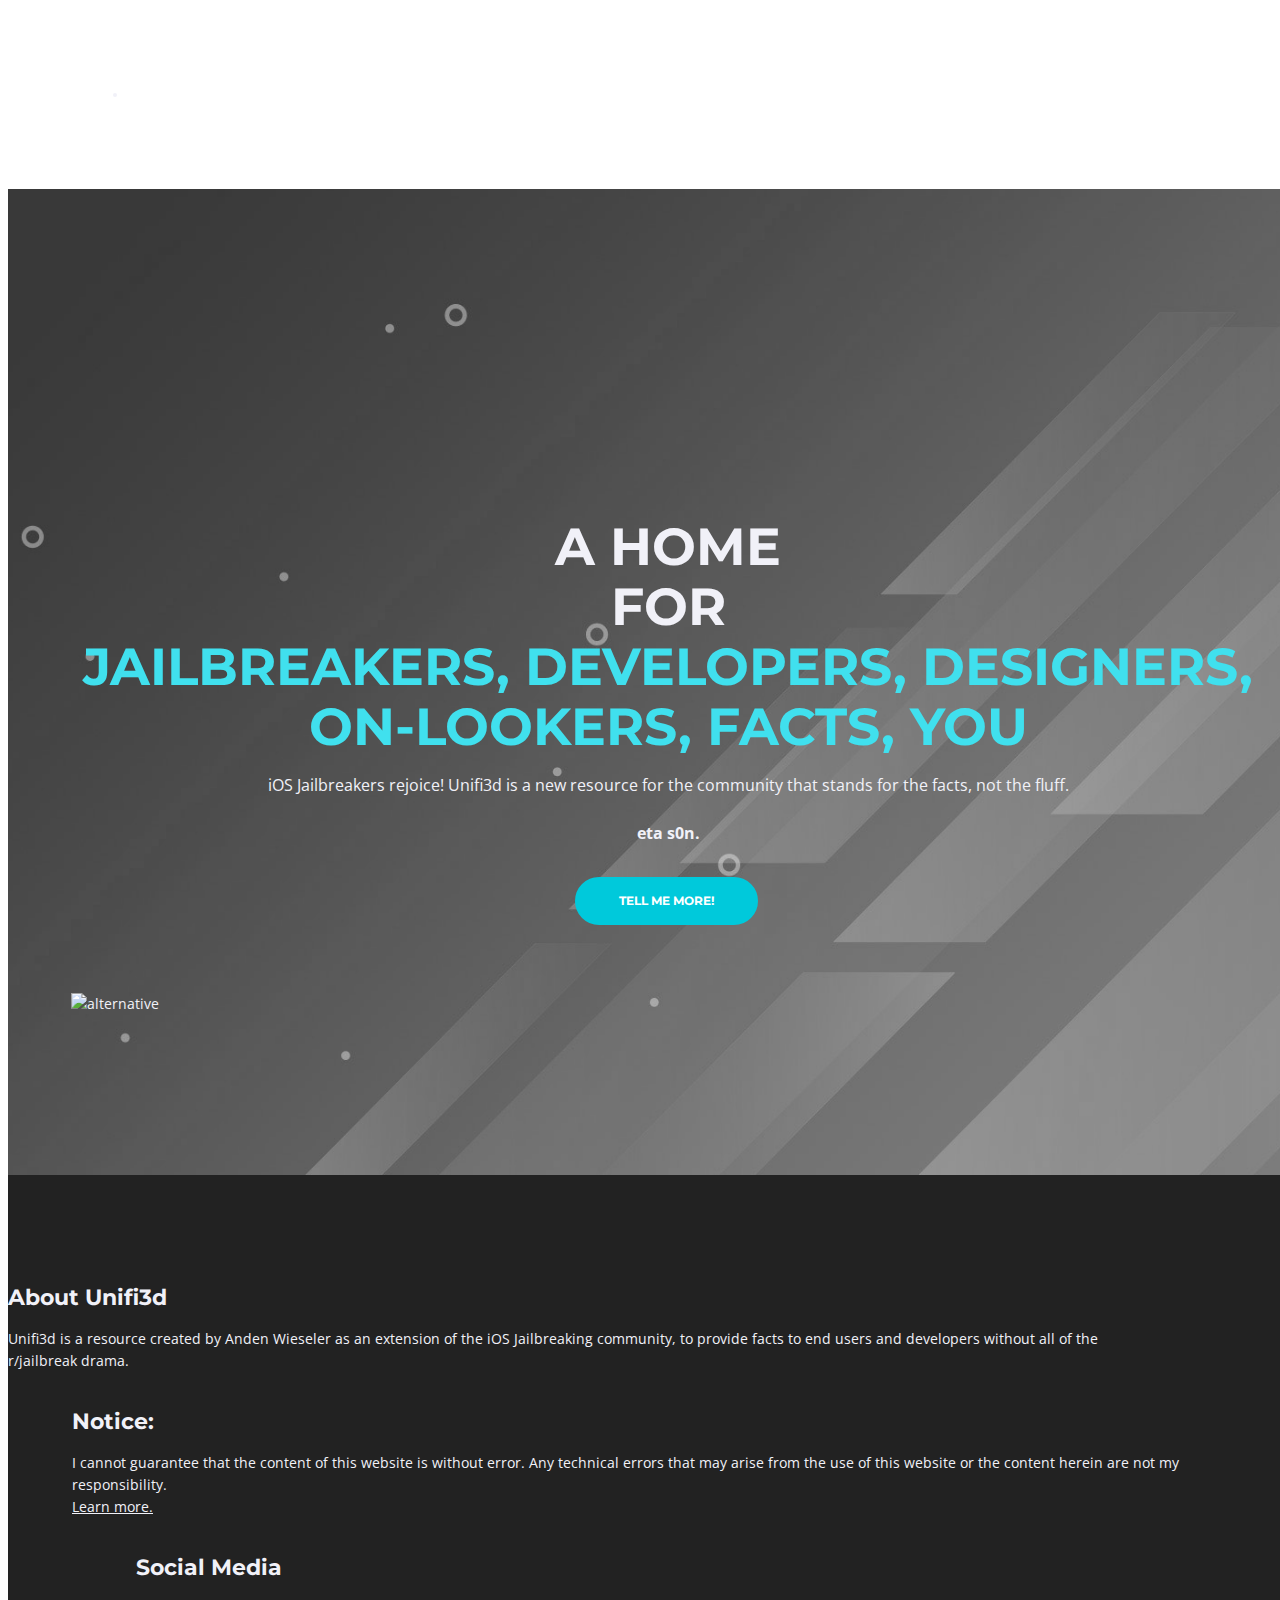
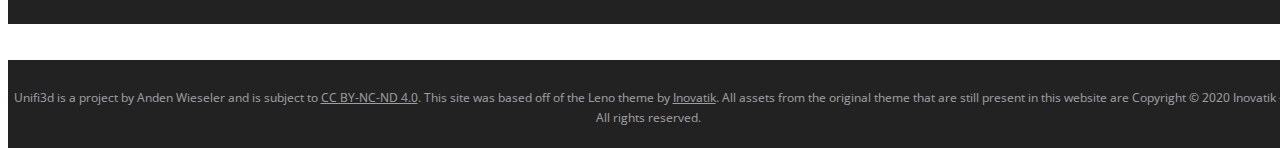
==== commit 66ce0906: "added disclaimer to about-unifi3d page" ====
--- a/index.html
+++ b/index.html
@@ -132,7 +132,7 @@
         <div class="container">
             <div class="row">
                 <div class="col-lg-12">
-                    <p class="p-small">Unifi3d is a project by Anden Wieseler and is subject to CC BY-NC-ND. This site was based off of the Leno theme by <a href="https://inovatik.com">Inovatik</a>. All assets from the original theme that are still present in this website are Copyright © 2020 Inovatik - All rights reserved.</p>
+                    <p class="p-small">Unifi3d is a project by Anden Wieseler and is subject to <a href="https://creativecommons.org/licenses/by-nc-nd/4.0/legalcode">CC BY-NC-ND 4.0</a>. This site was based off of the Leno theme by <a href="https://inovatik.com">Inovatik</a>. All assets from the original theme that are still present in this website are Copyright © 2020 Inovatik - All rights reserved.</p>
                 </div> <!-- end of col -->
             </div> <!-- enf of row -->
         </div> <!-- end of container -->
